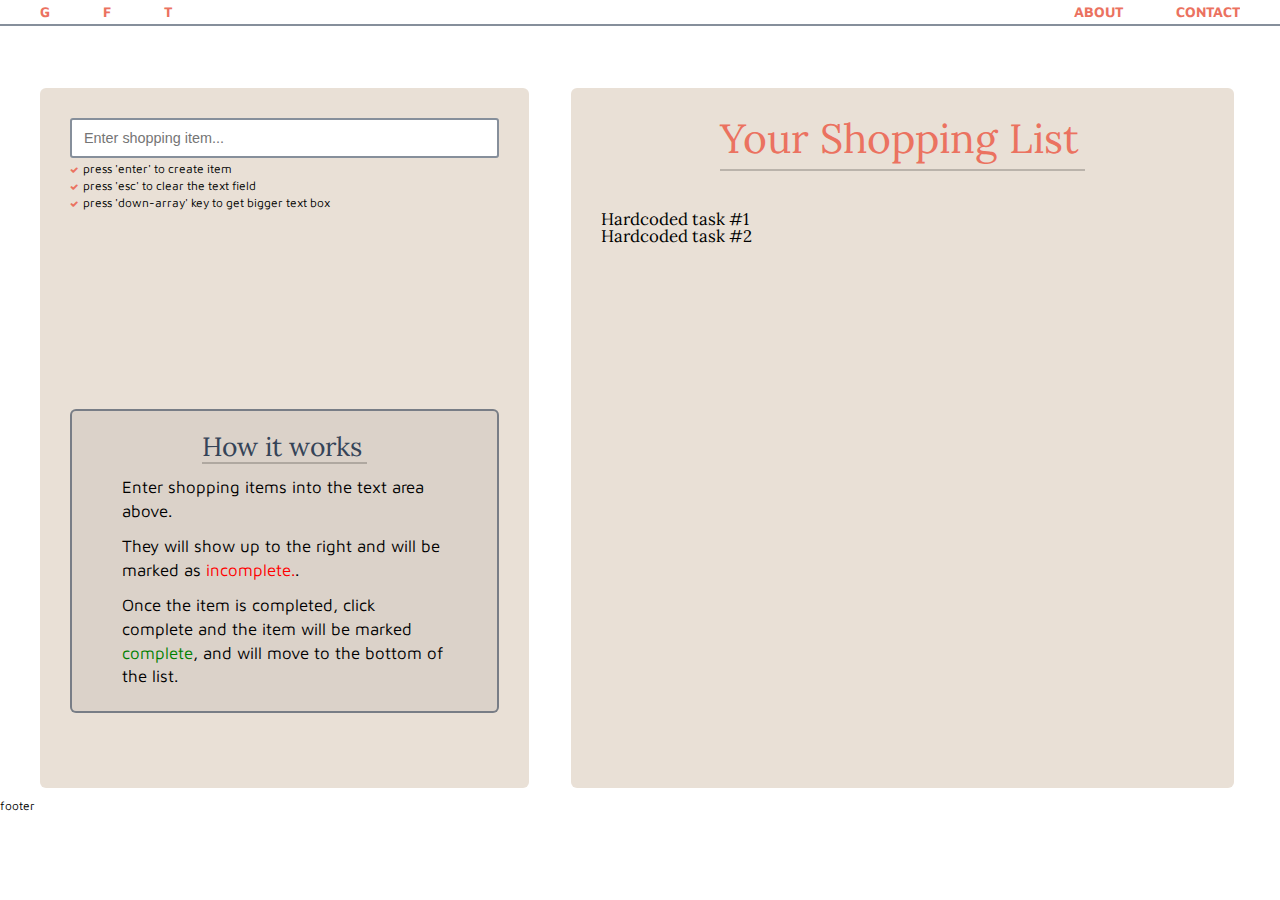
==== main.html @ 60f846af "add jquery keyboard events to either add a list item, or to alter the text field" ====
<!DOCTYPE html>
<html lang="en">
<head>
  <meta charset="UTF-8">
  <title>jQuery Shopper</title>

  <!-- Font Awesome -->
  <link href="//maxcdn.bootstrapcdn.com/font-awesome/4.2.0/css/font-awesome.min.css" rel="stylesheet">

  <!-- Google Fonts -->
  <link href='http://fonts.googleapis.com/css?family=Maven+Pro' rel='stylesheet' type='text/css'>
  <link href='http://fonts.googleapis.com/css?family=Lora:400,700' rel='stylesheet' type='text/css'>
  <link href='http://fonts.googleapis.com/css?family=Lobster' rel='stylesheet' type='text/css'>

  <!-- Styles -->
  <link rel="stylesheet" href="css/reset.css">
  <link rel="stylesheet" href="css/main.css">
</head>
<body>

<nav class="top-nav">
  <div class="container">
    <div class="social pull-left">
      <ul>
        <li><a href="#">G</a></li>
        <li><a href="#">F</a></li>
        <li><a href="#">T</a></li>
      </ul>
    </div>
    <div class="menu pull-right">
      <ul>
        <li><a href="#">About</a></li>
        <li><a href="#">Contact</a></li>
      </ul>
    </div>
  </div>
</nav>

<main role="main">
  <div class="container">
    
    <div class="grid">
      
      <div class="left-side five-col">
        <input type="text" id="task" placeholder="Enter shopping item...">
        <textarea id="large-task" cols="44" rows="10"></textarea>
        <button id="large-task-button">
          Submit
        </button>
        <ul class="tooltip">
          <li class="tip"><span class="check"><i class="fa fa-check"></i></span>press 'enter' to create item</li>
          <li class="tip"><span class="check"><i class="fa fa-check"></i></span>press 'esc' to clear the text field</li>
          <li class="tip"><span class="check"><i class="fa fa-check"></i></span>press 'down-array' key to get bigger text box</li>
        </ul>

        <div class="how-it-works">
          <h3>How it works</h3>
          <p>Enter shopping items into the text area above.</p>
          <p>They will show up to the right and will be marked as <span class="red">incomplete.</span>.</p>
          <p>Once the item is completed, click complete and the item will be marked <span class="green">complete</span>, and will move to the bottom of the list.</p>
        </div>
      </div>

      <div class="right-side six-col one-offset">
        <h2>Your Shopping List</h2>

        <ul class="task-list">
          <li class="task">
            <h4>Hardcoded task #1</h4>
          </li>
          <li class="task">
            <h4>Hardcoded task #2</h4>
          </li>
        </ul>
      </div>

    </div>

  </div>
</main>

  
<footer>
  <p>footer</p>
</footer>

<script src="js/jquery.min.js"></script>
<script src="js/main.js"></script>
</body>
</html>
---- css/main.css ----
*, *:before, *:after {
  box-sizing: border-box; }

.grid {
  width: 100%; }

.row {
  margin-bottom: 1em; }

.row:last-child {
  margin-bottom: 0; }

.grid, .row, [class*="-col"] {
  padding: 0;
  margin: 0; }

.grid:after, .row:after {
  content: "";
  display: table;
  clear: both; }

[class*="-col"] {
  float: left;
  margin: 1% 0 1% 0; }

[class*="-col"]:last-child {
  margin-right: 0; }

.one-col {
  width: 6.958%; }

.two-col {
  width: 15.41%; }

.three-col {
  width: 23.87%; }

.four-col {
  width: 33.33333%; }

.five-col {
  width: 40.79%; }

.six-col {
  width: 55.25%; }

.seven-col {
  width: 57.7%; }

.eight-col {
  width: 66.16%; }

.nine-col {
  width: 74.62%; }

.ten-col {
  width: 83.08%; }

.eleven-col {
  width: 91.54%; }

.twelve-col {
  width: 100%; }

.one-offset {
  margin-left: 3.458%; }

.two-offset {
  margin-left: 16.91%; }

.three-offset {
  margin-left: 25.37%; }

.four-offset {
  margin-left: 33.83%; }

.five-offset {
  margin-left: 42.29%; }

.six-offset {
  margin-left: 50.75%; }

.seven-offset {
  margin-left: 59.2%; }

.eight-offset {
  margin-left: 67.66%; }

.nine-offset {
  margin-left: 76.12%; }

.ten-offset {
  margin-left: 84.58%; }

.eleven-offset {
  margin-left: 91.54%; }

@media only screen and (max-width: 480px) {
  [class*="-col"] {
    float: left;
    margin: 1% 0 1% 0; }

  .one-col, .two-col, .three-col, .four-col, .five-col, .six-col,
  .seven-col, .eight-col, .nine-col, .ten-col, .eleven-col,
  .twelve-col {
    width: 100%; } }
html, html a {
  -webkit-font-smoothing: antialiased;
  text-shadow: 1px 1px 1px rgba(0, 0, 0, 0.004); }

body {
  font-family: "Maven Pro", sans-serif;
  font-size: 75%; }

h1, h2, h3, h4, h5, h6 {
  font-family: "Lora", serif; }

.red {
  color: red; }

.green {
  color: green; }

.container {
  max-width: 1200px;
  margin: 0 auto;
  overflow: hidden; }

.pull-right {
  float: right; }

.pull-left {
  float: left; }

.red-about {
  color: rgba(235, 114, 96, 0.8) !important; }

.teal-about {
  color: rgba(41, 171, 164, 0.8) !important; }

.lblue-about {
  color: rgba(58, 154, 217, 0.8) !important; }

.top-nav {
  background-color: white;
  height: 26px;
  border-bottom: 2px solid rgba(53, 68, 88, 0.6); }
  .top-nav .social li, .top-nav .menu li {
    display: inline-block;
    font-size: 1.2em;
    text-transform: uppercase;
    margin-top: 5px; }
  .top-nav .social li {
    padding-right: 50px; }
  .top-nav .menu li {
    padding-left: 50px; }
  .top-nav .social a, .top-nav .menu a {
    color: #eb7260;
    font-weight: bold;
    text-decoration: none; }

.jumbotron {
  background-color: #354458;
  color: white;
  height: 420px; }
  .jumbotron hgroup {
    width: 800px;
    margin: 0 auto;
    padding: 120px 40px 60px; }
  .jumbotron h1 {
    font-size: 5em;
    font-weight: 600;
    font-family: "Maven Pro", sans-serif;
    margin-bottom: 20px; }
  .jumbotron h2 {
    font-size: 1.6em;
    margin-bottom: 32px; }
  .jumbotron button {
    background-color: #eb7260;
    color: white;
    border: none;
    border-radius: 4px;
    width: 130px;
    height: 34px;
    font-size: 1.2em;
    text-transform: uppercase;
    letter-spacing: 1.5px;
    font-weight: 400;
    cursor: pointer;
    margin-right: 66px; }

.about-app {
  height: 420px; }
  .about-app .tile {
    position: relative;
    height: 420px;
    border: 1px solid #e9e0d6;
    margin-top: 0;
    padding: 65px 35px;
    text-align: center; }
    .about-app .tile i {
      color: rgba(53, 68, 88, 0.6);
      font-size: 14em; }
    .about-app .tile h3 {
      font-family: "Maven Pro", sans-serif;
      color: rgba(53, 68, 88, 0.9);
      font-size: 1.8em;
      text-align: left;
      padding: 0 20px;
      margin-top: 40px; }
    .about-app .tile .start-shopping {
      margin-left: 40px;
      font-size: 2.4em; }

footer {
  height: 39px; }

main {
  min-height: 600px;
  margin-top: 50px; }

.left-side, .right-side {
  background-color: #e9e0d6;
  padding: 30px;
  border-radius: 6px;
  min-height: 700px; }

.left-side #task {
  width: 100%;
  height: 40px;
  border: 2px solid rgba(53, 68, 88, 0.6);
  border-radius: 3px;
  font-size: 1.2em;
  padding-left: 12px; }
.left-side #large-task {
  display: none;
  font-size: 1.2em;
  padding: 8px;
  border: 2px solid rgba(53, 68, 88, 0.6); }
.left-side #large-task-button {
  display: none;
  background-color: #eb7260;
  color: white;
  width: 100px;
  height: 20px;
  border: none;
  margin: 5px 0; }
.left-side .tooltip {
  margin-top: 5px; }
  .left-side .tooltip .check {
    font-size: 0.7em;
    color: #eb7260;
    margin-right: 5px; }
  .left-side .tooltip .tip {
    margin-bottom: 5px; }
.left-side .how-it-works {
  margin-top: 200px;
  text-align: left;
  padding: 10px 20px;
  background: rgba(0, 0, 0, 0.06);
  border: 2px solid rgba(53, 68, 88, 0.6);
  border-radius: 6px; }
  .left-side .how-it-works h3 {
    font-size: 2.2em;
    color: #354458;
    width: 165px;
    margin: 12px auto;
    border-bottom: 2px solid rgba(0, 0, 0, 0.2);
    padding-bottom: 3px; }
  .left-side .how-it-works p {
    font-size: 1.4em;
    line-height: 1.4;
    padding: 0 30px;
    margin-bottom: 12px; }

.right-side h2 {
  font-size: 3.4em;
  color: #eb7260;
  width: 365px;
  margin: 0 auto;
  border-bottom: 2px solid rgba(0, 0, 0, 0.2);
  padding-bottom: 10px; }
.right-side .task-list {
  margin-top: 40px;
  font-size: 1.4em; }

/*# sourceMappingURL=main.css.map */
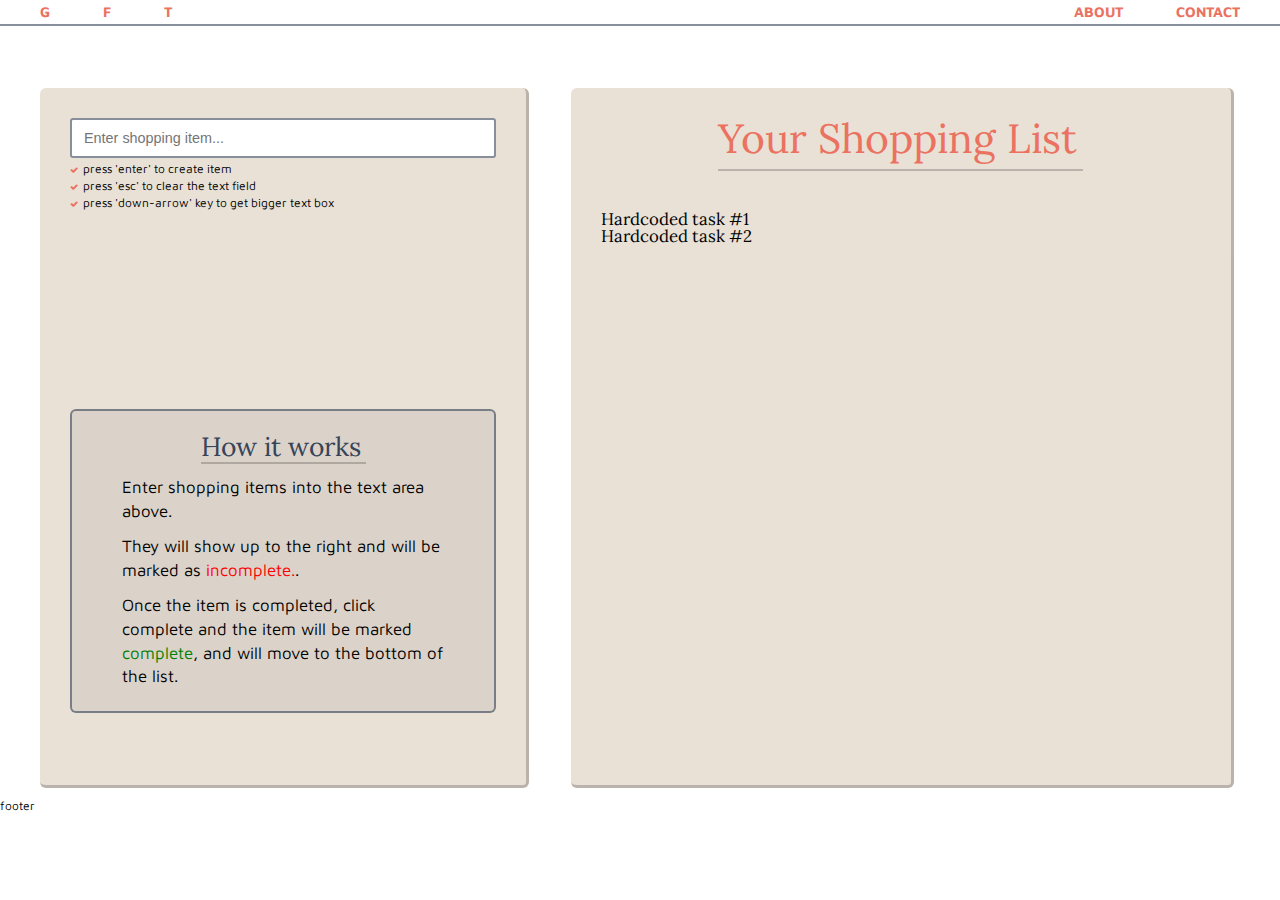
==== commit cf40a53e: "small css touch ups" ====
--- a/main.html
+++ b/main.html
@@ -50,7 +50,7 @@
         <ul class="tooltip">
           <li class="tip"><span class="check"><i class="fa fa-check"></i></span>press 'enter' to create item</li>
           <li class="tip"><span class="check"><i class="fa fa-check"></i></span>press 'esc' to clear the text field</li>
-          <li class="tip"><span class="check"><i class="fa fa-check"></i></span>press 'down-array' key to get bigger text box</li>
+          <li class="tip"><span class="check"><i class="fa fa-check"></i></span>press 'down-arrow' key to get bigger text box</li>
         </ul>
 
         <div class="how-it-works">
--- a/css/main.css
+++ b/css/main.css
@@ -166,7 +166,8 @@
   .jumbotron hgroup {
     width: 800px;
     margin: 0 auto;
-    padding: 120px 40px 60px; }
+    padding: 120px 40px 60px;
+    text-shadow: 1px 1px 4px #000; }
   .jumbotron h1 {
     font-size: 5em;
     font-weight: 600;
@@ -223,7 +224,9 @@
   background-color: #e9e0d6;
   padding: 30px;
   border-radius: 6px;
-  min-height: 700px; }
+  min-height: 700px;
+  border-right: 3px solid rgba(0, 0, 0, 0.2);
+  border-bottom: 3px solid rgba(0, 0, 0, 0.2); }
 
 .left-side #task {
   width: 100%;
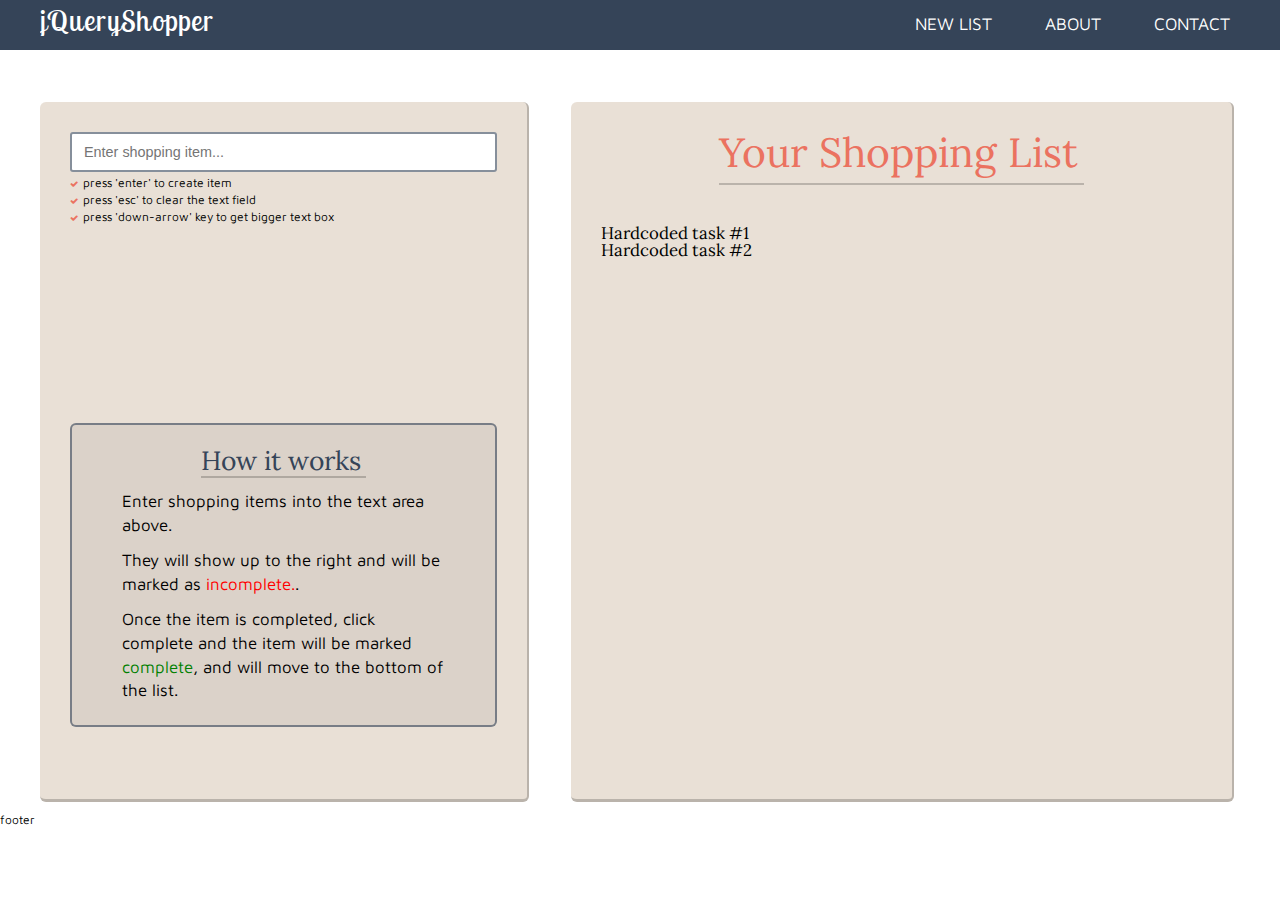
==== commit 175fcc33: "update main.html top-nav and add new font for jumbotron and logo" ====
--- a/main.html
+++ b/main.html
@@ -11,6 +11,7 @@
   <link href='http://fonts.googleapis.com/css?family=Maven+Pro' rel='stylesheet' type='text/css'>
   <link href='http://fonts.googleapis.com/css?family=Lora:400,700' rel='stylesheet' type='text/css'>
   <link href='http://fonts.googleapis.com/css?family=Lobster' rel='stylesheet' type='text/css'>
+  <link href='http://fonts.googleapis.com/css?family=Lobster+Two:700,400' rel='stylesheet' type='text/css'>
 
   <!-- Styles -->
   <link rel="stylesheet" href="css/reset.css">
@@ -18,21 +19,19 @@
 </head>
 <body>
 
-<nav class="top-nav">
+<nav class="main-top-nav">
   <div class="container">
-    <div class="social pull-left">
-      <ul>
-        <li><a href="#">G</a></li>
-        <li><a href="#">F</a></li>
-        <li><a href="#">T</a></li>
-      </ul>
+
+    <div class="logo pull-left">
+      <a href="index.html">jQueryShopper</a>
     </div>
-    <div class="menu pull-right">
-      <ul>
-        <li><a href="#">About</a></li>
-        <li><a href="#">Contact</a></li>
-      </ul>
-    </div>
+
+    <ul class="pull-right">
+      <li><a href="#">New List</a></li>
+      <li><a href="#">About</a></li>
+      <li><a href="#">Contact</a></li>
+    </ul>
+
   </div>
 </nav>
 
--- a/css/main.css
+++ b/css/main.css
@@ -144,7 +144,7 @@
 .top-nav {
   background-color: white;
   height: 26px;
-  border-bottom: 2px solid rgba(53, 68, 88, 0.6); }
+  border-bottom: 1px solid rgba(53, 68, 88, 0.6); }
   .top-nav .social li, .top-nav .menu li {
     display: inline-block;
     font-size: 1.2em;
@@ -164,14 +164,17 @@
   color: white;
   height: 420px; }
   .jumbotron hgroup {
+    position: relative;
+    left: 65px;
     width: 800px;
     margin: 0 auto;
     padding: 120px 40px 60px;
     text-shadow: 1px 1px 4px #000; }
   .jumbotron h1 {
-    font-size: 5em;
+    font-size: 5.4em;
     font-weight: 600;
-    font-family: "Maven Pro", sans-serif;
+    font-family: "Lobster Two", cursive;
+    letter-spacing: 1.2px;
     margin-bottom: 20px; }
   .jumbotron h2 {
     font-size: 1.6em;
@@ -216,16 +219,40 @@
 footer {
   height: 39px; }
 
+.main-top-nav {
+  height: 50px;
+  background-color: #354458; }
+  .main-top-nav .logo {
+    margin-top: 7px; }
+    .main-top-nav .logo a {
+      text-decoration: none;
+      font-family: "Lobster Two", cursive;
+      letter-spacing: 1.2px;
+      font-size: 2.4em;
+      color: white; }
+  .main-top-nav ul li {
+    display: inline-block;
+    font-size: 1.2em;
+    text-transform: uppercase;
+    margin-top: 15px; }
+    .main-top-nav ul li:last-child {
+      margin-right: 10px; }
+    .main-top-nav ul li a {
+      text-decoration: none;
+      padding-left: 50px;
+      color: white;
+      font-size: 1.2em; }
+
 main {
   min-height: 600px;
-  margin-top: 50px; }
+  margin-top: 40px; }
 
 .left-side, .right-side {
   background-color: #e9e0d6;
   padding: 30px;
   border-radius: 6px;
   min-height: 700px;
-  border-right: 3px solid rgba(0, 0, 0, 0.2);
+  border-right: 2px solid rgba(0, 0, 0, 0.2);
   border-bottom: 3px solid rgba(0, 0, 0, 0.2); }
 
 .left-side #task {
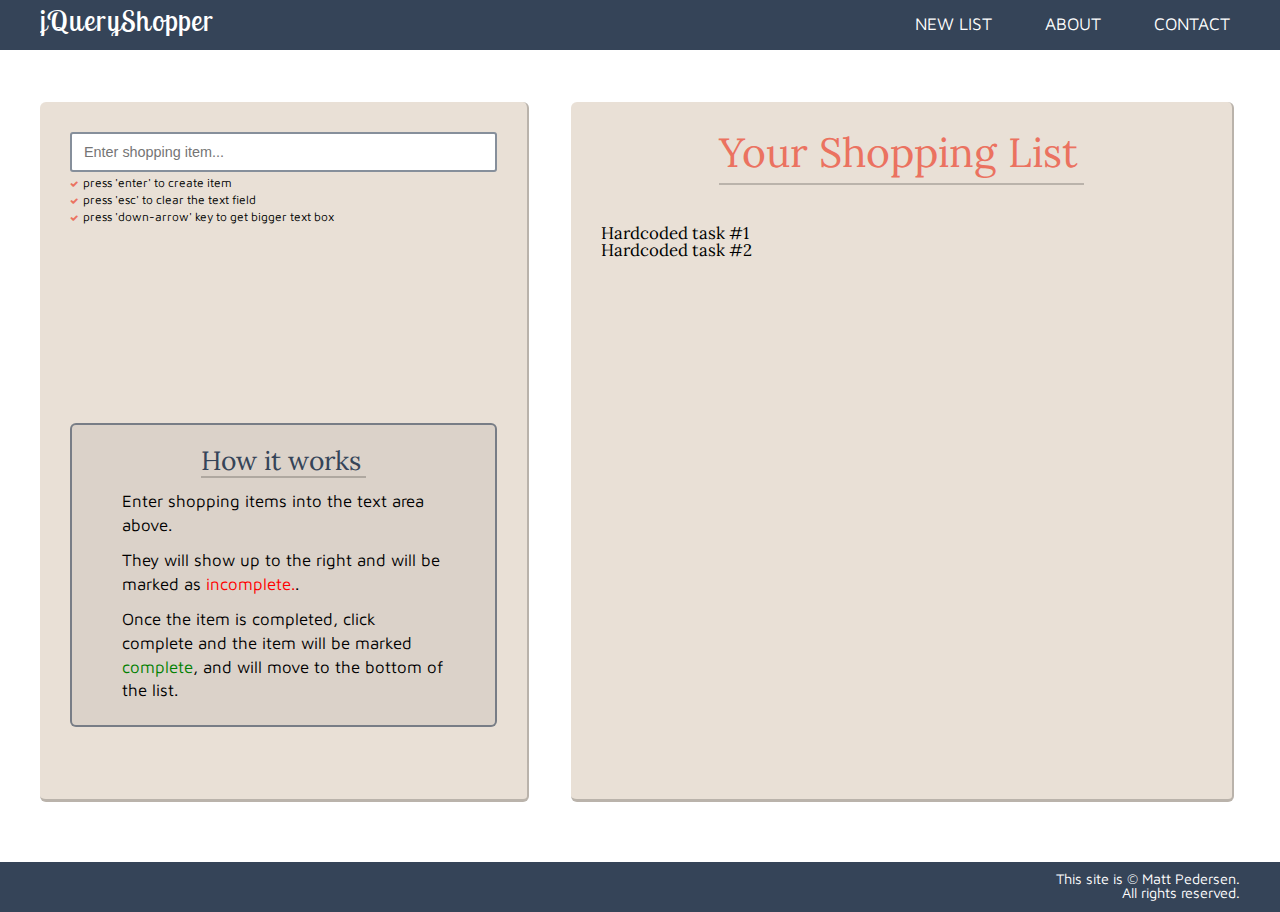
==== commit 03b89df5: "add footer styles" ====
--- a/main.html
+++ b/main.html
@@ -80,7 +80,14 @@
 
   
 <footer>
-  <p>footer</p>
+  <div class="container">
+    
+    <div class="copyright pull-right">
+      <p>This site is &copy; Matt Pedersen.</p>
+      <p>All rights reserved.</p>
+    </div>
+
+  </div>
 </footer>
 
 <script src="js/jquery.min.js"></script>
--- a/css/main.css
+++ b/css/main.css
@@ -181,7 +181,6 @@
     margin-bottom: 32px; }
   .jumbotron button {
     background-color: #eb7260;
-    color: white;
     border: none;
     border-radius: 4px;
     width: 130px;
@@ -192,6 +191,9 @@
     font-weight: 400;
     cursor: pointer;
     margin-right: 66px; }
+    .jumbotron button a {
+      color: white;
+      text-decoration: none; }
 
 .about-app {
   height: 420px; }
@@ -217,7 +219,13 @@
       font-size: 2.4em; }
 
 footer {
-  height: 39px; }
+  height: 50px;
+  background-color: #354458;
+  color: white;
+  text-align: right; }
+  footer .copyright {
+    font-size: 1.2em;
+    margin-top: 10px; }
 
 .main-top-nav {
   height: 50px;
@@ -253,7 +261,8 @@
   border-radius: 6px;
   min-height: 700px;
   border-right: 2px solid rgba(0, 0, 0, 0.2);
-  border-bottom: 3px solid rgba(0, 0, 0, 0.2); }
+  border-bottom: 3px solid rgba(0, 0, 0, 0.2);
+  margin-bottom: 60px; }
 
 .left-side #task {
   width: 100%;
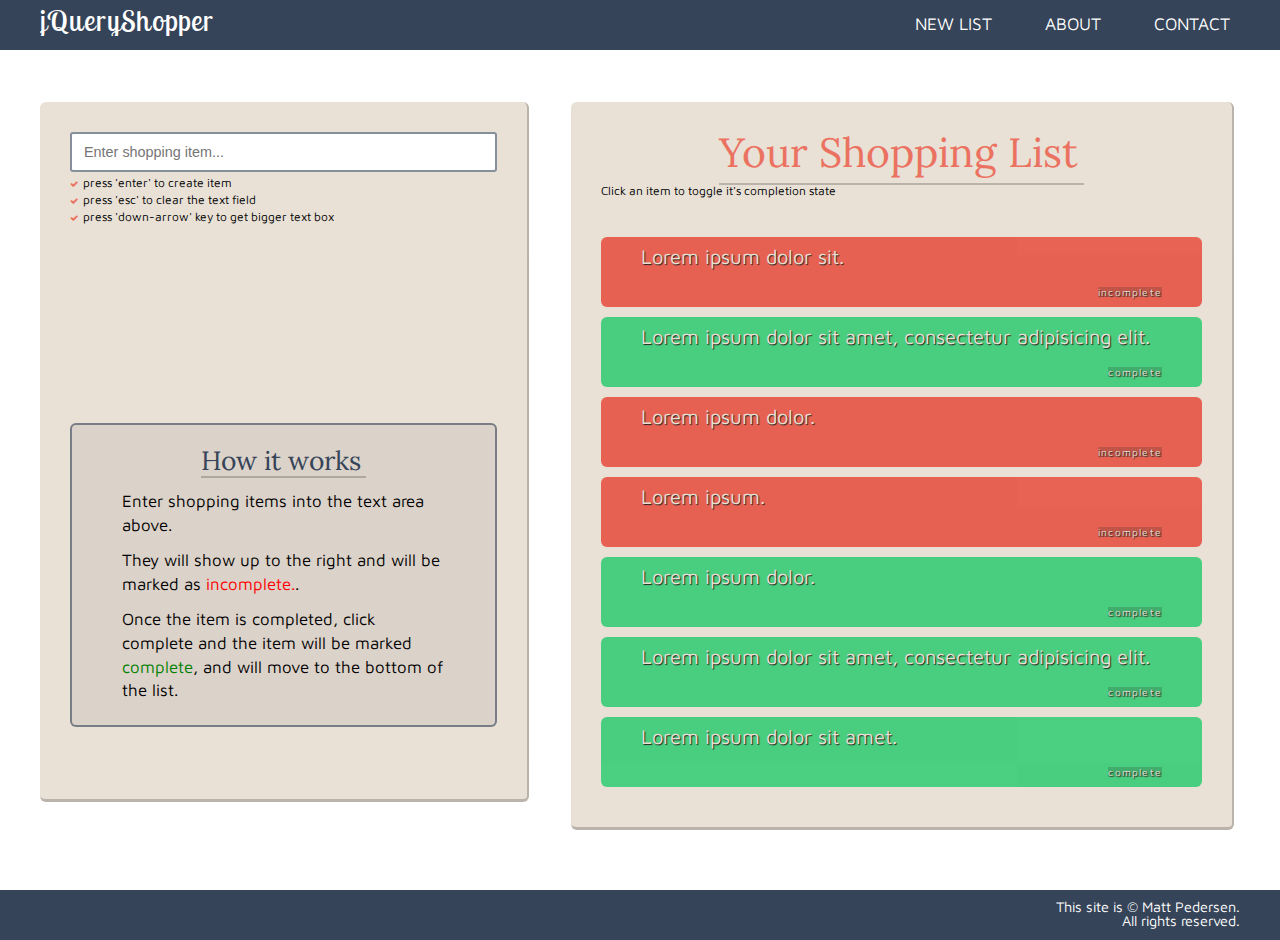
==== commit db62cc7e: "add css for main-right" ====
--- a/main.html
+++ b/main.html
@@ -63,12 +63,43 @@
       <div class="right-side six-col one-offset">
         <h2>Your Shopping List</h2>
 
+        <p class="notice">Click an item to toggle it's completion state</p>
+
         <ul class="task-list">
-          <li class="task">
-            <h4>Hardcoded task #1</h4>
+          <li class="task red-incomplete">
+            <p>Lorem ipsum dolor sit.</p>
+            <br>
+            <span class="state">incomplete</span>
           </li>
-          <li class="task">
-            <h4>Hardcoded task #2</h4>
+          <li class="task green-complete">
+            <p>Lorem ipsum dolor sit amet, consectetur adipisicing elit.</p>
+            <br>
+            <span class="state">complete</span>
+          </li>
+          <li class="task red-incomplete">
+            <p>Lorem ipsum dolor.</p>
+            <br>
+            <span class="state">incomplete</span>
+          </li>
+          <li class="task red-incomplete">
+            <p>Lorem ipsum.</p>
+            <br>
+            <span class="state">incomplete</span>
+          </li>
+          <li class="task green-complete">
+            <p>Lorem ipsum dolor.</p>
+            <br>
+            <span class="state">complete</span>
+          </li>
+          <li class="task green-complete">
+            <p>Lorem ipsum dolor sit amet, consectetur adipisicing elit.</p>
+            <br>
+            <span class="state">complete</span>
+          </li>
+          <li class="task green-complete">
+            <p>Lorem ipsum dolor sit amet.</p>
+            <br>
+            <span class="state">complete</span>
           </li>
         </ul>
       </div>
--- a/css/main.css
+++ b/css/main.css
@@ -205,7 +205,7 @@
     padding: 65px 35px;
     text-align: center; }
     .about-app .tile i {
-      color: rgba(53, 68, 88, 0.6);
+      color: rgba(46, 204, 113, 0.6);
       font-size: 14em; }
     .about-app .tile h3 {
       font-family: "Maven Pro", sans-serif;
@@ -217,15 +217,6 @@
     .about-app .tile .start-shopping {
       margin-left: 40px;
       font-size: 2.4em; }
-
-footer {
-  height: 50px;
-  background-color: #354458;
-  color: white;
-  text-align: right; }
-  footer .copyright {
-    font-size: 1.2em;
-    margin-top: 10px; }
 
 .main-top-nav {
   height: 50px;
@@ -312,6 +303,15 @@
     padding: 0 30px;
     margin-bottom: 12px; }
 
+footer {
+  height: 50px;
+  background-color: #354458;
+  color: white;
+  text-align: right; }
+  footer .copyright {
+    font-size: 1.2em;
+    margin-top: 10px; }
+
 .right-side h2 {
   font-size: 3.4em;
   color: #eb7260;
@@ -322,5 +322,36 @@
 .right-side .task-list {
   margin-top: 40px;
   font-size: 1.4em; }
+.right-side .task {
+  position: relative;
+  min-height: 70px;
+  width: 100%;
+  padding: 10px 40px;
+  margin-bottom: 10px;
+  border-radius: 6px;
+  color: #e9e0d6;
+  text-shadow: 1px 1px 1px #000;
+  cursor: pointer; }
+  .right-side .task p {
+    font-size: 1.2em; }
+  .right-side .task .state {
+    position: absolute;
+    bottom: 0;
+    right: 0;
+    margin: 0 40px 10px 0;
+    font-size: 0.6em;
+    letter-spacing: 1.2px;
+    background-color: rgba(0, 0, 0, 0.2); }
+
+.green-complete, .red-incomplete {
+  opacity: 0.85; }
+  .green-complete:hover, .red-incomplete:hover {
+    opacity: 1; }
+
+.green-complete {
+  background-color: #2ecc71; }
+
+.red-incomplete {
+  background-color: #e74c3c; }
 
 /*# sourceMappingURL=main.css.map */
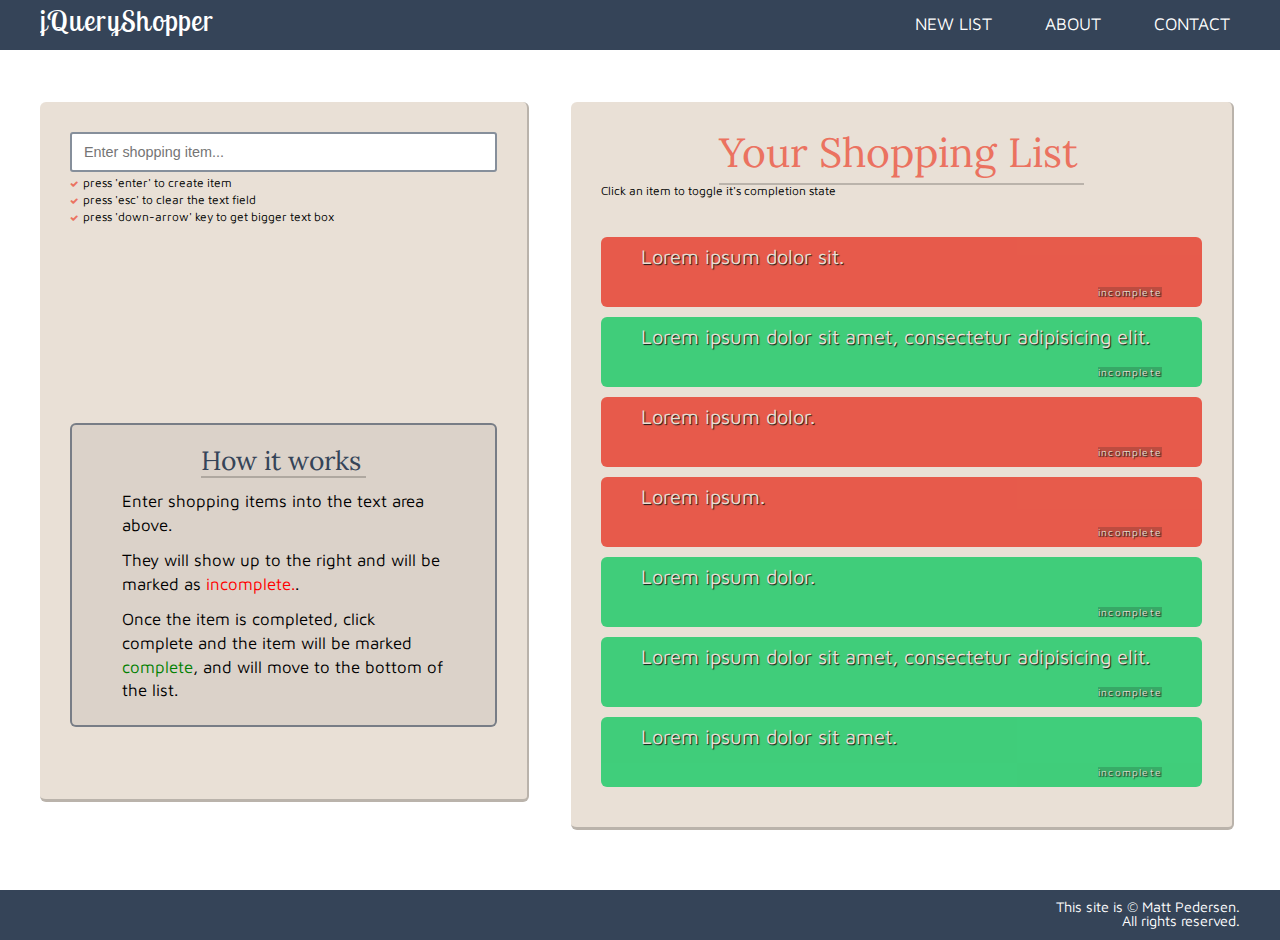
==== commit df2d99cb: "add jquery to allow the changing of a tasks state" ====
--- a/main.html
+++ b/main.html
@@ -66,40 +66,40 @@
         <p class="notice">Click an item to toggle it's completion state</p>
 
         <ul class="task-list">
-          <li class="task red-incomplete">
+          <li class="task incomplete">
             <p>Lorem ipsum dolor sit.</p>
             <br>
             <span class="state">incomplete</span>
           </li>
-          <li class="task green-complete">
+          <li class="task complete">
             <p>Lorem ipsum dolor sit amet, consectetur adipisicing elit.</p>
             <br>
-            <span class="state">complete</span>
+            <span class="state">incomplete</span>
           </li>
-          <li class="task red-incomplete">
+          <li class="task incomplete">
             <p>Lorem ipsum dolor.</p>
             <br>
             <span class="state">incomplete</span>
           </li>
-          <li class="task red-incomplete">
+          <li class="task incomplete">
             <p>Lorem ipsum.</p>
             <br>
             <span class="state">incomplete</span>
           </li>
-          <li class="task green-complete">
+          <li class="task complete">
             <p>Lorem ipsum dolor.</p>
             <br>
-            <span class="state">complete</span>
+            <span class="state">incomplete</span>
           </li>
-          <li class="task green-complete">
+          <li class="task complete">
             <p>Lorem ipsum dolor sit amet, consectetur adipisicing elit.</p>
             <br>
-            <span class="state">complete</span>
+            <span class="state">incomplete</span>
           </li>
-          <li class="task green-complete">
+          <li class="task complete">
             <p>Lorem ipsum dolor sit amet.</p>
             <br>
-            <span class="state">complete</span>
+            <span class="state incomplete">incomplete</span>
           </li>
         </ul>
       </div>
--- a/css/main.css
+++ b/css/main.css
@@ -331,7 +331,10 @@
   border-radius: 6px;
   color: #e9e0d6;
   text-shadow: 1px 1px 1px #000;
-  cursor: pointer; }
+  cursor: pointer;
+  opacity: 0.9; }
+  .right-side .task:hover {
+    opacity: 1; }
   .right-side .task p {
     font-size: 1.2em; }
   .right-side .task .state {
@@ -343,15 +346,15 @@
     letter-spacing: 1.2px;
     background-color: rgba(0, 0, 0, 0.2); }
 
-.green-complete, .red-incomplete {
-  opacity: 0.85; }
-  .green-complete:hover, .red-incomplete:hover {
+.complete, .incomplete {
+  opacity: 0.9; }
+  .complete:hover, .incomplete:hover {
     opacity: 1; }
 
-.green-complete {
+.complete {
   background-color: #2ecc71; }
 
-.red-incomplete {
+.incomplete {
   background-color: #e74c3c; }
 
 /*# sourceMappingURL=main.css.map */
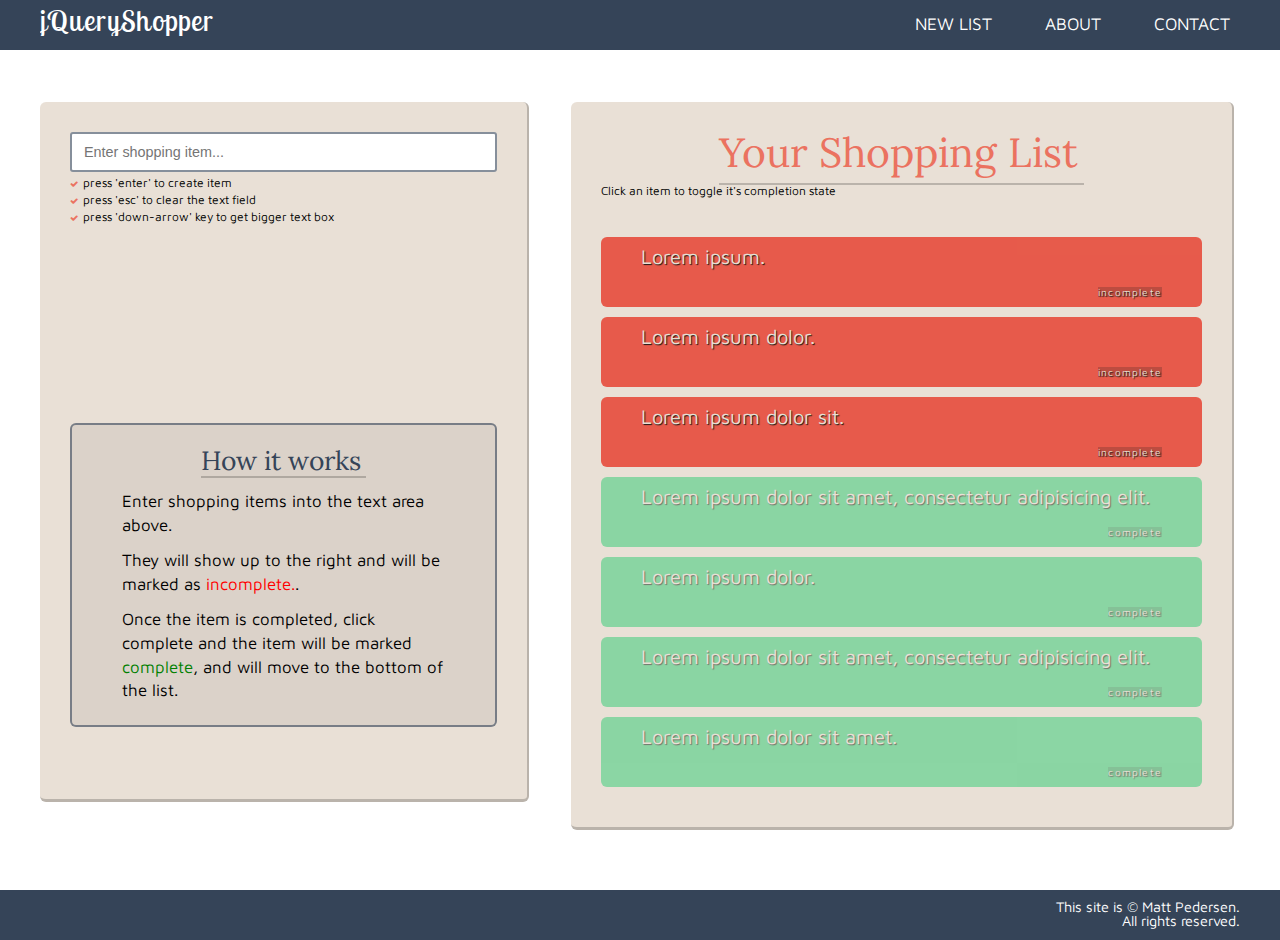
==== commit d3a0b794: "complete sorting functionality of task-list" ====
--- a/main.html
+++ b/main.html
@@ -99,7 +99,7 @@
           <li class="task complete">
             <p>Lorem ipsum dolor sit amet.</p>
             <br>
-            <span class="state incomplete">incomplete</span>
+            <span class="state">incomplete</span>
           </li>
         </ul>
       </div>
--- a/css/main.css
+++ b/css/main.css
@@ -345,16 +345,13 @@
     font-size: 0.6em;
     letter-spacing: 1.2px;
     background-color: rgba(0, 0, 0, 0.2); }
-
-.complete, .incomplete {
+.right-side .complete, .right-side .incomplete {
   opacity: 0.9; }
-  .complete:hover, .incomplete:hover {
+  .right-side .complete:hover, .right-side .incomplete:hover {
     opacity: 1; }
-
-.complete {
+.right-side .complete {
   background-color: #2ecc71; }
-
-.incomplete {
+.right-side .incomplete {
   background-color: #e74c3c; }
 
 /*# sourceMappingURL=main.css.map */
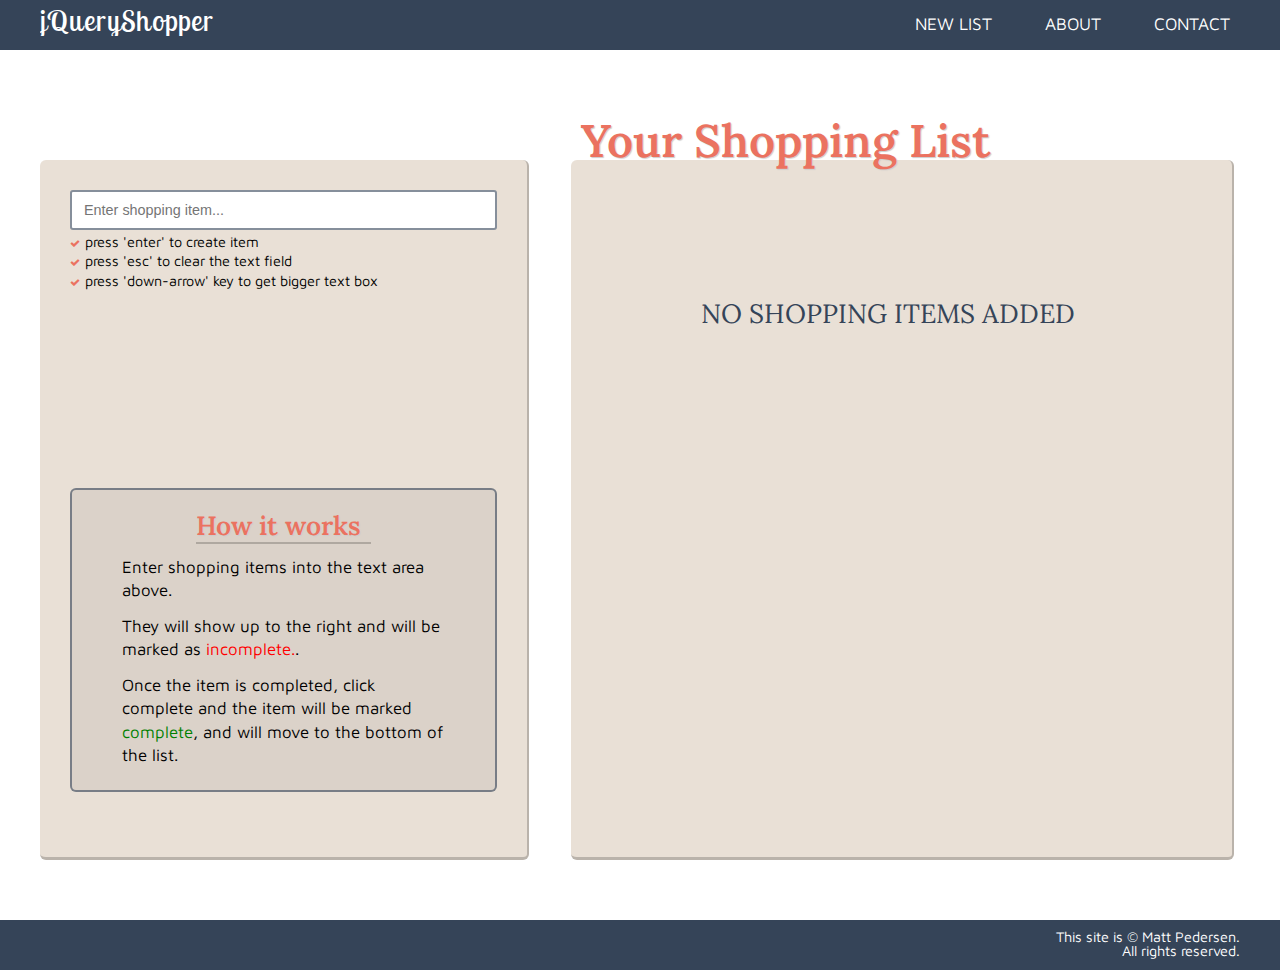
==== commit ea58dfed: "add no-task-notice and jquery to make it disappear when a task is entered" ====
--- a/main.html
+++ b/main.html
@@ -63,44 +63,11 @@
       <div class="right-side six-col one-offset">
         <h2>Your Shopping List</h2>
 
-        <p class="notice">Click an item to toggle it's completion state</p>
+        <h3 class="no-task-notice">
+          No shopping items added
+        </h3>
 
         <ul class="task-list">
-          <li class="task incomplete">
-            <p>Lorem ipsum dolor sit.</p>
-            <br>
-            <span class="state">incomplete</span>
-          </li>
-          <li class="task complete">
-            <p>Lorem ipsum dolor sit amet, consectetur adipisicing elit.</p>
-            <br>
-            <span class="state">incomplete</span>
-          </li>
-          <li class="task incomplete">
-            <p>Lorem ipsum dolor.</p>
-            <br>
-            <span class="state">incomplete</span>
-          </li>
-          <li class="task incomplete">
-            <p>Lorem ipsum.</p>
-            <br>
-            <span class="state">incomplete</span>
-          </li>
-          <li class="task complete">
-            <p>Lorem ipsum dolor.</p>
-            <br>
-            <span class="state">incomplete</span>
-          </li>
-          <li class="task complete">
-            <p>Lorem ipsum dolor sit amet, consectetur adipisicing elit.</p>
-            <br>
-            <span class="state">incomplete</span>
-          </li>
-          <li class="task complete">
-            <p>Lorem ipsum dolor sit amet.</p>
-            <br>
-            <span class="state">incomplete</span>
-          </li>
         </ul>
       </div>
 
--- a/css/main.css
+++ b/css/main.css
@@ -158,6 +158,15 @@
     color: #eb7260;
     font-weight: bold;
     text-decoration: none; }
+  .top-nav .fa-github {
+    color: #333;
+    opacity: 0.7; }
+  .top-nav .fa-facebook {
+    color: #3b5998;
+    opacity: 0.7; }
+  .top-nav .fa-twitter {
+    color: #55acee;
+    opacity: 0.7; }
 
 .jumbotron {
   background-color: #354458;
@@ -243,8 +252,7 @@
       font-size: 1.2em; }
 
 main {
-  min-height: 600px;
-  margin-top: 40px; }
+  min-height: 600px; }
 
 .left-side, .right-side {
   background-color: #e9e0d6;
@@ -253,6 +261,7 @@
   min-height: 700px;
   border-right: 2px solid rgba(0, 0, 0, 0.2);
   border-bottom: 3px solid rgba(0, 0, 0, 0.2);
+  margin-top: 110px;
   margin-bottom: 60px; }
 
 .left-side #task {
@@ -276,7 +285,8 @@
   border: none;
   margin: 5px 0; }
 .left-side .tooltip {
-  margin-top: 5px; }
+  margin-top: 5px;
+  font-size: 1.2em; }
   .left-side .tooltip .check {
     font-size: 0.7em;
     color: #eb7260;
@@ -292,8 +302,10 @@
   border-radius: 6px; }
   .left-side .how-it-works h3 {
     font-size: 2.2em;
-    color: #354458;
-    width: 165px;
+    font-weight: 600;
+    text-shadow: 1px 1px 1px #ccc;
+    color: #eb7260;
+    width: 175px;
     margin: 12px auto;
     border-bottom: 2px solid rgba(0, 0, 0, 0.2);
     padding-bottom: 3px; }
@@ -312,46 +324,57 @@
     font-size: 1.2em;
     margin-top: 10px; }
 
-.right-side h2 {
-  font-size: 3.4em;
-  color: #eb7260;
-  width: 365px;
-  margin: 0 auto;
-  border-bottom: 2px solid rgba(0, 0, 0, 0.2);
-  padding-bottom: 10px; }
-.right-side .task-list {
-  margin-top: 40px;
-  font-size: 1.4em; }
-.right-side .task {
-  position: relative;
-  min-height: 70px;
-  width: 100%;
-  padding: 10px 40px;
-  margin-bottom: 10px;
-  border-radius: 6px;
-  color: #e9e0d6;
-  text-shadow: 1px 1px 1px #000;
-  cursor: pointer;
-  opacity: 0.9; }
-  .right-side .task:hover {
-    opacity: 1; }
-  .right-side .task p {
-    font-size: 1.2em; }
-  .right-side .task .state {
+.right-side {
+  position: relative; }
+  .right-side h2 {
+    font-size: 3.8em;
+    font-weight: 600;
+    text-shadow: 1px 1px 1px #ccc;
+    color: #eb7260;
+    padding-bottom: 10px;
     position: absolute;
-    bottom: 0;
-    right: 0;
-    margin: 0 40px 10px 0;
-    font-size: 0.6em;
-    letter-spacing: 1.2px;
-    background-color: rgba(0, 0, 0, 0.2); }
-.right-side .complete, .right-side .incomplete {
-  opacity: 0.9; }
-  .right-side .complete:hover, .right-side .incomplete:hover {
-    opacity: 1; }
-.right-side .complete {
-  background-color: #2ecc71; }
-.right-side .incomplete {
-  background-color: #e74c3c; }
+    top: 0;
+    left: 10px;
+    margin-top: -42px; }
+  .right-side .no-task-notice {
+    font-size: 2.2em;
+    text-transform: uppercase;
+    color: #354458;
+    position: absolute;
+    top: 140px;
+    left: 130px; }
+  .right-side .task-list {
+    font-size: 1.4em; }
+  .right-side .task {
+    position: relative;
+    min-height: 70px;
+    width: 100%;
+    padding: 10px 40px;
+    margin-bottom: 10px;
+    border-radius: 6px;
+    color: #e9e0d6;
+    text-shadow: 1px 1px 1px #000;
+    cursor: pointer;
+    opacity: 0.9; }
+    .right-side .task:hover {
+      opacity: 1; }
+    .right-side .task p {
+      font-size: 1.2em; }
+    .right-side .task .state {
+      position: absolute;
+      bottom: 0;
+      right: 0;
+      margin: 0 40px 10px 0;
+      font-size: 0.6em;
+      letter-spacing: 1.2px;
+      background-color: rgba(0, 0, 0, 0.2); }
+  .right-side .complete, .right-side .incomplete {
+    opacity: 0.9; }
+    .right-side .complete:hover, .right-side .incomplete:hover {
+      opacity: 1; }
+  .right-side .complete {
+    background-color: #2ecc71; }
+  .right-side .incomplete {
+    background-color: #e74c3c; }
 
 /*# sourceMappingURL=main.css.map */
